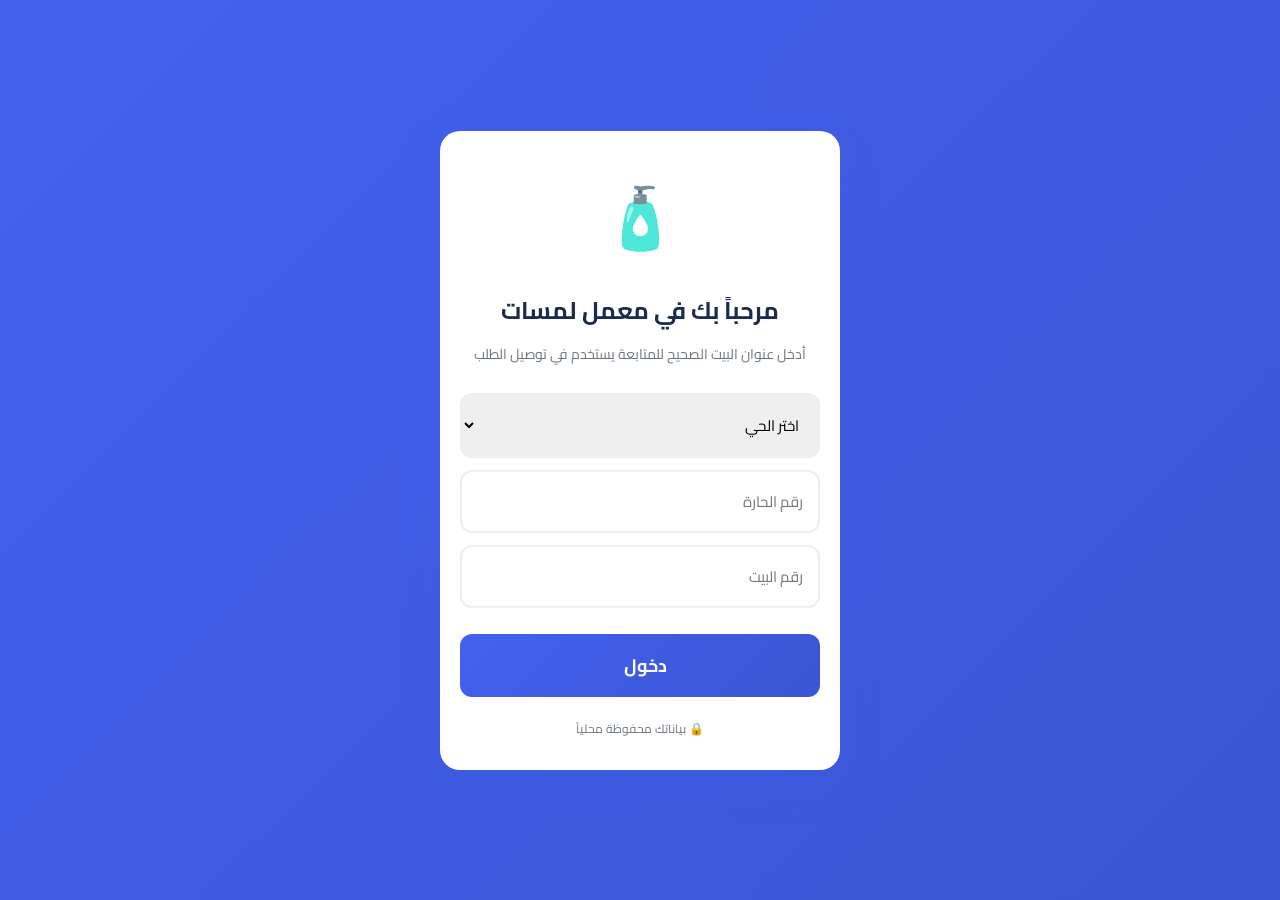
==== index.html @ c6127054 "Update index.html3.8" ====
<!DOCTYPE html>
<html lang="ar" dir="rtl">
<head>
  <meta charset="UTF-8">
  <meta name="viewport" content="width=device-width, initial-scale=1.0, maximum-scale=1.0, user-scalable=yes">
  <title>معمل لمسات للمنظفات</title>
  <link rel="stylesheet" href="style.css">
  <link href="https://fonts.googleapis.com/css2?family=Cairo:wght@400;500;600;700&display=swap" rel="stylesheet">
  <link rel="icon" href="Gemini_Generated_Image_jwv6djjwv">
</head>
<body>

<!-- شاشة الدخول -->
<div id="loginScreen" class="login-screen">
  <div class="login-box">
    <div class="login-logo">🧴</div>
    <h2>مرحباً بك في معمل لمسات</h2>
    <p class="login-subtitle">أدخل عنوان البيت الصحيح للمتابعة يستخدم في توصيل الطلب </p>
    <select id="district">
      <option value="">اختر الحي</option>
      <option>حي النهضة</option>
      <option>حي النخيل</option>
      <option>حي الرحمة</option>
      <option>حي البساتين</option>
    </select>
    <input type="text" id="street" placeholder="رقم الحارة">
    <input type="text" id="home" placeholder="رقم البيت">
    <button onclick="saveClientData()" class="login-btn">
      <span>دخول</span>
      <i class="fas fa-arrow-left"></i>
    </button>
    <p class="login-note">🔒 بياناتك محفوظة محلياً</p>
  </div>
</div>

<!-- الموقع الرئيسي -->
<div id="mainSite" style="display:none;">

  <!-- عداد الطلبات الجديد -->
  <div class="orders-counter">
    <div class="counter-content">
      <i class="fas fa-chart-line"></i>
      <span class="counter-label">عدد الطلبات المرسلة:</span>
      <span class="counter-number" id="ordersCount">0</span>
    </div>
  </div>

  <!-- منطقة الإشعارات -->
  <div id="notificationArea" class="notification-area"></div>

  <!-- الهيدر -->
  <header>
    <div class="header-right">
      <div class="logo">
        <span class="logo-icon">🧴</span>
        <span>معمل لمسات للمنظفات</span>
      </div>
      <div class="delivery-bar">
        <span>🚚 توصيل مجاني داخل حي النهضة</span>
      </div>
    </div>

    <div class="header-user">
      <div class="user-profile" onclick="showFullAddress()" id="welcomeUser">
        <i class="fas fa-map-marker-alt"></i>
        <span id="userAddress"></span>
        <i class="fas fa-chevron-down"></i>
      </div>
      
      <button onclick="toggleOrders()" class="orders-btn">
        <i class="fas fa-history"></i>
        <span>طلباتي</span>
      </button>
      <button class="logout-btn" onclick="logout()">
        <i class="fas fa-sign-out-alt"></i>
      </button>
    </div>
  </header>

  <!-- شريط العروض -->
  <div class="promo-bar">
    <div class="promo-content">
      <span class="promo-icon">🔥</span>
      <span class="promo-text">توصيل مجاني • جودة عالية • أسعار منافسة</span>
      <span class="promo-icon">✨</span>
    </div>
  </div>

  <!-- شريط البحث (بدون فلترة) -->

  <!-- المنتجات -->
  <section class="products" id="products"></section>

  <!-- قسم الملاحظات -->
  <div class="notes-section">
    <div class="notes-header">
      <i class="fas fa-pen"></i>
      <h3>ملاحظاتكم</h3>
    </div>
    <div class="notes-content">
      <select id="noteType" class="note-type">
        <option value="suggestion">💡 اقتراح</option>
        <option value="complaint">⚠️ شكوى</option>
        <option value="inquiry">❓ استفسار</option>
        <option value="praise">🌟 إشادة</option>
      </select>
      <textarea id="userNote" placeholder="اكتب ملاحظاتك أو اقتراحاتك هنا..."></textarea>
      <button onclick="sendNoteToWhatsApp()" class="send-note-btn">
        <i class="fab fa-whatsapp"></i>
        إرسال الملاحظات
      </button>
    </div>
  </div>

  <!-- السلة -->
  <div class="cart" id="cart">
    <div class="cart-header">
      <h2><i class="fas fa-shopping-cart"></i> سلة الطلبات</h2>
      <button class="close-cart" onclick="toggleCart()"><i class="fas fa-times"></i></button>
    </div>
    <div id="cartItems" class="cart-items"></div>
    <div class="cart-footer">
      <div class="cart-total" id="totalPrice">الإجمالي: 0 ₺</div>
      <div class="cart-actions">
        <button class="whatsapp" onclick="sendWhatsApp()">
          <i class="fab fa-whatsapp"></i> واتساب
        </button>
        <button class="clear" onclick="clearCart()">
          <i class="fas fa-trash"></i> تفريغ
        </button>
      </div>
    </div>
  </div>

  <!-- الطلبات السابقة -->
  <div class="orders" id="orders">
    <div class="orders-header">
      <h2><i class="fas fa-history"></i> طلباتي السابقة</h2>
      <button class="close-orders" onclick="toggleOrders()"><i class="fas fa-times"></i></button>
    </div>
    <div id="ordersList" class="orders-list"></div>
  </div>

  <!-- السلة العائمة -->
  <div class="floating-cart" onclick="toggleCart()">
    <i class="fas fa-shopping-cart"></i>
    <span id="floatingCount">0</span>
  </div>

  <!-- رسالة منبثقة -->
  <div id="toast" class="toast"></div>

</div>

<script src="script.js"></script>
</body>
</html>
---- style.css ----
:root {
  /* ألوان احترافية جديدة */
  --primary: #4361ee;
  --primary-dark: #3a56d4;
  --secondary: #4cc9f0;
  --accent: #f72585;
  --success: #06d6a0;
  --warning: #ffd166;
  --danger: #ef476f;
  --dark: #1b2b4e;
  --light: #f8f9fa;
  --gray: #6c757d;
  --white: #ffffff;
  --whatsapp: #25D366;
  --shadow: 0 10px 30px rgba(0,0,0,0.08);
  --shadow-hover: 0 15px 40px rgba(0,0,0,0.12);
  --bg-primary: #f0f2f5;
  --bg-secondary: #ffffff;
  --text-primary: #2b3a4a;
  --text-secondary: #5a6a7a;
  --card-bg: #ffffff;
  --border-color: #e9ecef;
  --input-bg: #ffffff;
  --input-text: #2b3a4a;
  --header-text: #ffffff;
  --notes-bg: linear-gradient(135deg, #4361ee 0%, #3a0ca3 100%);
}

* {
  margin: 0;
  padding: 0;
  box-sizing: border-box;
  font-family: 'Cairo', sans-serif;
}

body {
  background: var(--bg-primary);
  min-height: 100vh;
  direction: rtl;
  color: var(--text-primary);
}

/* =============== عداد الطلبات =============== */

.orders-counter {
  background: linear-gradient(135deg, var(--primary), var(--primary-dark));
  color: white;
  padding: 15px;
  margin: 15px;
  border-radius: 50px;
  box-shadow: var(--shadow-hover);
  animation: slideDown 0.5s ease;
}

.counter-content {
  display: flex;
  align-items: center;
  justify-content: center;
  gap: 15px;
  font-size: 18px;
}

.counter-content i {
  font-size: 24px;
  color: rgba(255,255,255,0.9);
}

.counter-label {
  font-weight: 500;
}

.counter-number {
  font-size: 28px;
  font-weight: bold;
  background: rgba(255,255,255,0.2);
  padding: 5px 20px;
  border-radius: 40px;
  direction: ltr;
  font-family: monospace;
  letter-spacing: 2px;
}

/* =============== منطقة الإشعارات =============== */

.notification-area {
  position: fixed;
  top: 80px;
  left: 20px;
  z-index: 3000;
  max-width: 350px;
}

.notification {
  background: white;
  border-radius: 12px;
  padding: 15px;
  margin-bottom: 10px;
  box-shadow: var(--shadow-hover);
  display: flex;
  align-items: center;
  gap: 12px;
  animation: slideInLeft 0.3s ease;
  border-right: 4px solid var(--primary);
}

.notification.success {
  border-right-color: var(--success);
}

.notification.error {
  border-right-color: var(--danger);
}

.notification.warning {
  border-right-color: var(--warning);
}

.notification i {
  font-size: 24px;
}

.notification.success i {
  color: var(--success);
}

.notification.error i {
  color: var(--danger);
}

.notification.warning i {
  color: var(--warning);
}

.notification-content {
  flex: 1;
}

.notification-title {
  font-weight: bold;
  margin-bottom: 4px;
  color: var(--dark);
}

.notification-message {
  font-size: 13px;
  color: var(--gray);
}

.notification-close {
  background: none;
  border: none;
  color: var(--gray);
  cursor: pointer;
  font-size: 16px;
}

/* =============== شاشة الدخول =============== */

.login-screen {
  position: fixed;
  inset: 0;
  background: linear-gradient(135deg, var(--primary) 0%, var(--primary-dark) 100%);
  display: flex;
  align-items: center;
  justify-content: center;
  z-index: 5000;
  padding: 15px;
  animation: fadeIn 0.5s ease;
}

.login-box {
  background: var(--white);
  padding: 30px 20px;
  border-radius: 20px;
  width: 100%;
  max-width: 400px;
  text-align: center;
  box-shadow: 0 15px 40px rgba(67, 97, 238, 0.2);
  animation: slideUp 0.5s ease;
}

.login-logo {
  font-size: 60px;
  margin-bottom: 15px;
  animation: bounce 2s infinite;
}

.login-box h2 {
  color: var(--dark);
  margin-bottom: 8px;
  font-size: 24px;
}

.login-subtitle {
  color: var(--gray);
  margin-bottom: 20px;
  font-size: 14px;
}

.login-box input,
.login-box select {
  width: 100%;
  padding: 15px;
  margin: 6px 0;
  border-radius: 12px;
  border: 2px solid #eee;
  font-size: 15px;
  transition: 0.3s;
}

.login-box input:focus,
.login-box select:focus {
  border-color: var(--primary);
  outline: none;
  box-shadow: 0 0 0 3px rgba(67, 97, 238, 0.1);
}

.login-btn {
  width: 100%;
  padding: 15px;
  margin-top: 20px;
  border: none;
  border-radius: 12px;
  background: linear-gradient(135deg, var(--primary), var(--primary-dark));
  color: white;
  font-size: 18px;
  font-weight: bold;
  cursor: pointer;
  display: flex;
  align-items: center;
  justify-content: center;
  gap: 10px;
  transition: 0.3s;
}

.login-btn:hover {
  transform: translateY(-2px);
  box-shadow: 0 10px 20px rgba(67, 97, 238, 0.3);
}

.login-note {
  margin-top: 20px;
  color: var(--gray);
  font-size: 12px;
}

/* =============== الهيدر =============== */

header {
  background: linear-gradient(135deg, var(--primary), var(--primary-dark));
  color: var(--header-text);
  padding: 15px 20px;
  display: flex;
  flex-wrap: wrap;
  justify-content: space-between;
  align-items: center;
  position: sticky;
  top: 0;
  z-index: 1000;
  box-shadow: var(--shadow);
  gap: 10px;
}

.header-right {
  flex: 1;
  min-width: 200px;
}

.logo {
  display: flex;
  align-items: center;
  gap: 8px;
  font-size: 22px;
  font-weight: bold;
  flex-wrap: wrap;
  color: white;
}

.logo-icon {
  font-size: 28px;
  animation: spin 10s linear infinite;
}

.delivery-bar {
  background: rgba(255,255,255,0.2);
  padding: 5px 12px;
  border-radius: 20px;
  margin-top: 5px;
  font-size: 13px;
  white-space: nowrap;
  overflow: hidden;
  text-overflow: ellipsis;
  max-width: 100%;
  color: white;
}

.header-user {
  display: flex;
  gap: 10px;
  align-items: center;
  flex-wrap: wrap;
  justify-content: flex-end;
}

.user-profile {
  background: rgba(255,255,255,0.2);
  padding: 8px 15px;
  border-radius: 25px;
  display: flex;
  align-items: center;
  gap: 8px;
  cursor: pointer;
  transition: 0.3s;
  font-size: 14px;
  max-width: 180px;
  color: white;
}

.user-profile span {
  white-space: nowrap;
  overflow: hidden;
  text-overflow: ellipsis;
  max-width: 100px;
  color: white;
}

.orders-btn, .logout-btn {
  padding: 8px 15px;
  border: none;
  border-radius: 25px;
  cursor: pointer;
  display: flex;
  align-items: center;
  gap: 5px;
  font-weight: 600;
  font-size: 14px;
  white-space: nowrap;
}

.orders-btn {
  background: var(--secondary);
  color: white;
}

.orders-btn:hover {
  background: #3ab7dc;
}

.logout-btn {
  background: var(--danger);
  color: white;
  width: 40px;
  height: 40px;
  border-radius: 50%;
  display: flex;
  align-items: center;
  justify-content: center;
  padding: 0;
}

.logout-btn:hover {
  background: #d64161;
}

/* =============== شريط العروض =============== */

.promo-bar {
  background: linear-gradient(135deg, var(--warning), #e6b85c);
  color: white;
  padding: 10px;
  text-align: center;
  font-weight: bold;
  font-size: 14px;
  overflow: hidden;
}

.promo-content {
  display: flex;
  align-items: center;
  justify-content: center;
  gap: 10px;
  animation: slide 15s linear infinite;
  white-space: nowrap;
}

/* =============== البحث =============== */

.search-bar {
  padding: 15px;
}

.search-box {
  position: relative;
}

.search-box i {
  position: absolute;
  right: 15px;
  top: 50%;
  transform: translateY(-50%);
  color: var(--gray);
  font-size: 16px;
}

.search-box input {
  width: 100%;
  padding: 15px 45px 15px 15px;
  border: none;
  border-radius: 30px;
  font-size: 15px;
  box-shadow: var(--shadow);
  background: var(--input-bg);
  color: var(--input-text);
  border: 1px solid var(--border-color);
}

.search-box input:focus {
  outline: none;
  border-color: var(--primary);
  box-shadow: 0 0 0 3px rgba(67, 97, 238, 0.1);
}

/* =============== المنتجات =============== */

.products {
  padding: 15px;
  display: grid;
  grid-template-columns: repeat(2, 1fr);
  gap: 15px;
}

@media (min-width: 768px) {
  .products {
    grid-template-columns: repeat(3, 1fr);
    padding: 20px;
    gap: 20px;
  }
}

@media (min-width: 1024px) {
  .products {
    grid-template-columns: repeat(4, 1fr);
    padding: 20px 30px;
    gap: 25px;
  }
}

@media (min-width: 1400px) {
  .products {
    grid-template-columns: repeat(5, 1fr);
    max-width: 1600px;
    margin: 0 auto;
  }
}

.card {
  background: var(--card-bg);
  border-radius: 16px;
  overflow: hidden;
  box-shadow: var(--shadow);
  transition: 0.3s;
  animation: fadeInUp 0.5s ease;
  height: 100%;
  display: flex;
  flex-direction: column;
  position: relative;
  border: 1px solid var(--border-color);
}

.card:hover {
  transform: translateY(-5px);
  box-shadow: var(--shadow-hover);
  border-color: var(--primary);
}

.card img {
  width: 100%;
  height: 150px;
  object-fit: cover;
  background: #f5f5f5;
}

@media (min-width: 768px) {
  .card img {
    height: 180px;
  }
}

.card-body {
  padding: 12px;
  flex: 1;
  display: flex;
  flex-direction: column;
}

.card h3 {
  color: var(--text-primary);
  margin-bottom: 5px;
  font-size: 15px;
  white-space: nowrap;
  overflow: hidden;
  text-overflow: ellipsis;
}

@media (min-width: 768px) {
  .card h3 {
    font-size: 16px;
  }
}

.price {
  color: var(--primary);
  font-weight: bold;
  font-size: 16px;
  margin: 5px 0;
}

@media (min-width: 768px) {
  .price {
    font-size: 18px;
  }
}

.card select,
.card input {
  width: 100%;
  padding: 8px;
  margin: 4px 0;
  border-radius: 8px;
  border: 1px solid var(--border-color);
  font-size: 13px;
  background: var(--input-bg);
  color: var(--input-text);
}

.card select:focus,
.card input:focus {
  outline: none;
  border-color: var(--primary);
}

.card button {
  width: 100%;
  padding: 10px;
  border: none;
  border-radius: 8px;
  background: linear-gradient(135deg, var(--primary), var(--primary-dark));
  color: white;
  font-weight: bold;
  font-size: 13px;
  cursor: pointer;
  display: flex;
  align-items: center;
  justify-content: center;
  gap: 5px;
  margin-top: 8px;
  transition: 0.3s;
}

.card button:hover:not(:disabled) {
  transform: translateY(-2px);
  box-shadow: 0 5px 15px rgba(67, 97, 238, 0.3);
}

.card button:disabled {
  background: #ccc;
  cursor: not-allowed;
  opacity: 0.7;
}

/* =============== قسم الملاحظات =============== */

.notes-section {
  background: var(--notes-bg);
  margin: 20px 15px;
  border-radius: 20px;
  padding: 20px;
  color: white;
  box-shadow: var(--shadow-hover);
  animation: fadeInUp 0.6s ease;
  position: relative;
  overflow: hidden;
}

.notes-section::before {
  content: "💬";
  position: absolute;
  left: -20px;
  bottom: -20px;
  font-size: 100px;
  opacity: 0.1;
  transform: rotate(-10deg);
}

.notes-header {
  display: flex;
  align-items: center;
  gap: 10px;
  margin-bottom: 15px;
}

.notes-header i {
  font-size: 28px;
  color: rgba(255,255,255,0.9);
}

.notes-header h3 {
  font-size: 22px;
  font-weight: bold;
  color: white;
}

.notes-content {
  display: flex;
  flex-direction: column;
  gap: 15px;
}

.note-type {
  padding: 12px;
  border: none;
  border-radius: 12px;
  font-size: 14px;
  background: rgba(255,255,255,0.95);
  cursor: pointer;
}

.notes-content textarea {
  width: 100%;
  height: 100px;
  padding: 15px;
  border: none;
  border-radius: 15px;
  font-size: 15px;
  font-family: 'Cairo', sans-serif;
  resize: vertical;
  background: rgba(255,255,255,0.95);
  transition: 0.3s;
}

.notes-content textarea:focus {
  outline: none;
  box-shadow: 0 0 0 3px rgba(255,255,255,0.5);
  background: white;
}

.send-note-btn {
  background: var(--whatsapp);
  color: white;
  border: none;
  border-radius: 15px;
  padding: 15px;
  font-size: 16px;
  font-weight: bold;
  cursor: pointer;
  display: flex;
  align-items: center;
  justify-content: center;
  gap: 10px;
  transition: 0.3s;
  box-shadow: 0 5px 15px rgba(37, 211, 102, 0.3);
}

.send-note-btn:hover {
  transform: translateY(-3px);
  box-shadow: 0 8px 25px rgba(37, 211, 102, 0.4);
}

/* =============== السلة =============== */

.cart {
  position: fixed;
  left: -100%;
  top: 0;
  width: 100%;
  max-width: 380px;
  height: 100%;
  background: var(--card-bg);
  box-shadow: 5px 0 30px rgba(0,0,0,0.2);
  transition: 0.3s ease-in-out;
  z-index: 2000;
  display: flex;
  flex-direction: column;
}

.cart.active {
  left: 0;
}

.cart-header {
  padding: 15px;
  background: linear-gradient(135deg, var(--primary), var(--primary-dark));
  color: white;
  display: flex;
  justify-content: space-between;
  align-items: center;
}

.cart-header h2 {
  font-size: 18px;
  display: flex;
  align-items: center;
  gap: 8px;
  color: white;
}

.close-cart {
  background: rgba(255,255,255,0.2);
  border: none;
  color: white;
  width: 35px;
  height: 35px;
  border-radius: 50%;
  cursor: pointer;
  transition: 0.3s;
}

.close-cart:hover {
  background: rgba(255,255,255,0.3);
}

.cart-items {
  flex: 1;
  overflow-y: auto;
  padding: 15px;
}

.cart-user {
  background: linear-gradient(135deg, var(--secondary), #3ab7dc);
  color: white;
  padding: 12px;
  border-radius: 12px;
  margin-bottom: 15px;
  font-size: 13px;
}

.cart-item {
  background: #f8f9fa;
  padding: 12px;
  margin-bottom: 8px;
  border-radius: 10px;
  display: flex;
  justify-content: space-between;
  align-items: center;
  font-size: 13px;
  gap: 8px;
  flex-wrap: wrap;
  border: 1px solid var(--border-color);
}

.cart-footer {
  padding: 15px;
  background: #f8f9fa;
  border-top: 2px solid var(--border-color);
}

.cart-total {
  font-size: 18px;
  font-weight: bold;
  color: var(--text-primary);
  margin-bottom: 12px;
  text-align: center;
}

.cart-actions {
  display: grid;
  grid-template-columns: 1fr 1fr;
  gap: 8px;
}

.cart-actions button {
  padding: 12px;
  font-size: 13px;
  border: none;
  border-radius: 10px;
  font-weight: bold;
  cursor: pointer;
  display: flex;
  align-items: center;
  justify-content: center;
  gap: 5px;
}

.whatsapp {
  background: var(--whatsapp);
  color: white;
}

.whatsapp:hover {
  background: #20b859;
}

.clear {
  background: var(--danger);
  color: white;
}

.clear:hover {
  background: #d64161;
}

/* =============== الطلبات السابقة =============== */

.orders {
  position: fixed;
  right: -100%;
  top: 0;
  width: 100%;
  max-width: 380px;
  height: 100%;
  background: var(--card-bg);
  box-shadow: -5px 0 30px rgba(0,0,0,0.2);
  transition: 0.3s ease-in-out;
  z-index: 2000;
  display: flex;
  flex-direction: column;
}

.orders.active {
  right: 0;
}

.orders-header {
  padding: 15px;
  background: linear-gradient(135deg, var(--secondary), #3ab7dc);
  color: white;
  display: flex;
  justify-content: space-between;
  align-items: center;
}

.orders-header h2 {
  font-size: 18px;
  display: flex;
  align-items: center;
  gap: 8px;
  color: white;
}

.close-orders {
  background: rgba(255,255,255,0.2);
  border: none;
  color: white;
  width: 35px;
  height: 35px;
  border-radius: 50%;
  cursor: pointer;
  transition: 0.3s;
}

.orders-list {
  flex: 1;
  overflow-y: auto;
  padding: 15px;
}

.order-item {
  background: #f8f9fa;
  padding: 15px;
  border-radius: 12px;
  margin-bottom: 12px;
  font-size: 13px;
  border-right: 3px solid var(--primary);
  word-break: break-word;
  border: 1px solid var(--border-color);
}

.clear-orders-btn {
  width: 100%;
  padding: 12px;
  margin-bottom: 15px;
  background: var(--danger);
  color: white;
  border: none;
  border-radius: 10px;
  font-weight: bold;
  cursor: pointer;
  display: flex;
  align-items: center;
  justify-content: center;
  gap: 5px;
}

.clear-orders-btn:hover {
  background: #d64161;
}

/* =============== السلة العائمة =============== */

.floating-cart {
  position: fixed;
  bottom: 20px;
  left: 20px;
  background: linear-gradient(135deg, var(--primary), var(--primary-dark));
  color: white;
  width: 55px;
  height: 55px;
  border-radius: 50%;
  display: flex;
  align-items: center;
  justify-content: center;
  font-size: 24px;
  box-shadow: var(--shadow-hover);
  cursor: pointer;
  z-index: 1500;
  animation: bounce 2s infinite;
}

.floating-cart span {
  position: absolute;
  top: -5px;
  right: -5px;
  background: var(--danger);
  width: 22px;
  height: 22px;
  font-size: 12px;
  display: flex;
  align-items: center;
  justify-content: center;
  border-radius: 50%;
}

/* =============== الرسالة المنبثقة =============== */

.toast {
  position: fixed;
  bottom: 80px;
  left: 50%;
  transform: translateX(-50%);
  background: var(--dark);
  color: white;
  padding: 10px 20px;
  border-radius: 30px;
  font-size: 13px;
  opacity: 0;
  transition: 0.3s;
  z-index: 4000;
  box-shadow: var(--shadow-hover);
  white-space: nowrap;
  max-width: 90%;
  overflow: hidden;
  text-overflow: ellipsis;
  pointer-events: none;
}

/* =============== تحسينات الجوال =============== */

@media (max-width: 767px) {
  header {
    flex-direction: column;
    align-items: stretch;
    padding: 12px;
  }
  
  .header-right {
    width: 100%;
    text-align: center;
  }
  
  .logo {
    justify-content: center;
  }
  
  .header-user {
    justify-content: space-between;
    width: 100%;
  }
  
  .user-profile {
    flex: 1;
    max-width: none;
  }
  
  .user-profile span {
    max-width: 120px;
  }
  
  .cart, .orders {
    max-width: 100%;
  }
  
  .cart-item {
    flex-direction: column;
    align-items: flex-start;
  }
  
  .cart-item > div:last-child {
    width: 100%;
    display: flex;
    justify-content: space-between;
    align-items: center;
  }
  
  button {
    min-height: 44px;
  }
  
  .notes-section {
    margin: 15px;
    padding: 15px;
  }
  
  .orders-counter {
    margin: 10px;
    padding: 12px;
  }
  
  .counter-content {
    font-size: 14px;
  }
  
  .counter-number {
    font-size: 20px;
    padding: 3px 12px;
  }
}

/* =============== دعم الشاشات الأفقية =============== */

@media (max-width: 900px) and (orientation: landscape) {
  .cart, .orders {
    max-width: 100%;
    height: 90%;
    top: 5%;
    border-radius: 15px;
  }
  
  .cart.active, .orders.active {
    left: 5%;
    right: 5%;
    width: 90%;
  }
  
  .floating-cart {
    bottom: 10px;
    left: 10px;
  }
}

/* =============== الحركات =============== */

@keyframes fadeIn {
  from { opacity: 0; }
  to { opacity: 1; }
}

@keyframes fadeInUp {
  from {
    opacity: 0;
    transform: translateY(20px);
  }
  to {
    opacity: 1;
    transform: translateY(0);
  }
}

@keyframes slideUp {
  from {
    opacity: 0;
    transform: translateY(30px);
  }
  to {
    opacity: 1;
    transform: translateY(0);
  }
}

@keyframes slideDown {
  from {
    opacity: 0;
    transform: translateY(-20px);
  }
  to {
    opacity: 1;
    transform: translateY(0);
  }
}

@keyframes slideInLeft {
  from {
    opacity: 0;
    transform: translateX(50px);
  }
  to {
    opacity: 1;
    transform: translateX(0);
  }
}

@keyframes bounce {
  0%, 100% { transform: translateY(0); }
  50% { transform: translateY(-5px); }
}

@keyframes slide {
  from { transform: translateX(100%); }
  to { transform: translateX(-100%); }
}

@keyframes spin {
  from { transform: rotate(0deg); }
  to { transform: rotate(360deg); }
}

/* =============== التمرير المخصص =============== */

::-webkit-scrollbar {
  width: 5px;
  height: 5px;
}

::-webkit-scrollbar-track {
  background: #f1f1f1;
}

::-webkit-scrollbar-thumb {
  background: linear-gradient(135deg, var(--primary), var(--primary-dark));
  border-radius: 5px;
}
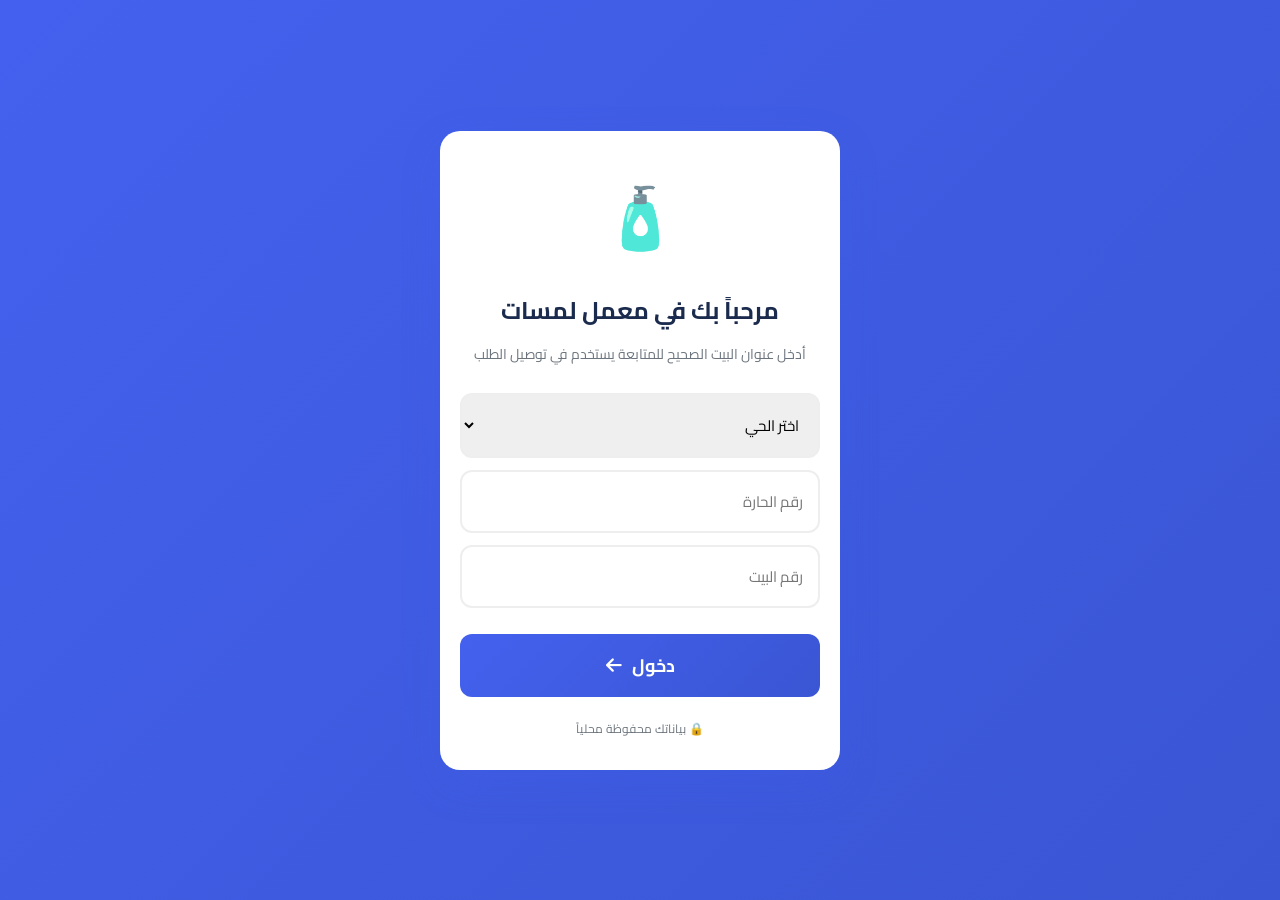
==== commit 54e46867: "Update index.html4" ====
--- a/index.html
+++ b/index.html
@@ -7,6 +7,8 @@
   <link rel="stylesheet" href="style.css">
   <link href="https://fonts.googleapis.com/css2?family=Cairo:wght@400;500;600;700&display=swap" rel="stylesheet">
   <link rel="icon" href="Gemini_Generated_Image_jwv6djjwv">
+    <link rel="stylesheet" href="https://cdnjs.cloudflare.com/ajax/libs/font-awesome/6.0.0/css/all.min.css">
+
 </head>
 <body>
 
@@ -157,3 +159,4 @@
 </html>
 
 
+
--- a/style.css
+++ b/style.css
@@ -356,10 +356,17 @@
   align-items: center;
   justify-content: center;
   padding: 0;
+  transition: all 0.3s ease;
+}
+
+.logout-btn i {
+  font-size: 18px;
+  color: white;
 }
 
 .logout-btn:hover {
   background: #d64161;
+  transform: rotate(180deg);
 }
 
 /* =============== شريط العروض =============== */
@@ -677,10 +684,12 @@
   height: 100%;
   background: var(--card-bg);
   box-shadow: 5px 0 30px rgba(0,0,0,0.2);
-  transition: 0.3s ease-in-out;
+  transition: left 0.3s ease-in-out;
   z-index: 2000;
   display: flex;
   flex-direction: column;
+  visibility: visible;
+  opacity: 1;
 }
 
 .cart.active {
@@ -702,6 +711,7 @@
   align-items: center;
   gap: 8px;
   color: white;
+  margin: 0;
 }
 
 .close-cart {
@@ -712,17 +722,28 @@
   height: 35px;
   border-radius: 50%;
   cursor: pointer;
+  display: flex;
+  align-items: center;
+  justify-content: center;
   transition: 0.3s;
+  padding: 0;
+}
+
+.close-cart i {
+  font-size: 16px;
+  color: white;
 }
 
 .close-cart:hover {
   background: rgba(255,255,255,0.3);
+  transform: rotate(90deg);
 }
 
 .cart-items {
   flex: 1;
   overflow-y: auto;
   padding: 15px;
+  display: block;
 }
 
 .cart-user {
@@ -752,6 +773,7 @@
   padding: 15px;
   background: #f8f9fa;
   border-top: 2px solid var(--border-color);
+  display: block;
 }
 
 .cart-total {
@@ -1118,3 +1140,155 @@
   background: linear-gradient(135deg, var(--primary), var(--primary-dark));
   border-radius: 5px;
 }
+/* =============== نافذة معاينة الصور =============== */
+
+.image-modal {
+  display: none;
+  position: fixed;
+  z-index: 10000;
+  left: 0;
+  top: 0;
+  width: 100%;
+  height: 100%;
+  background-color: rgba(0, 0, 0, 0.95);
+  backdrop-filter: blur(5px);
+  animation: fadeIn 0.3s ease;
+}
+
+.image-modal.active {
+  display: flex;
+  align-items: center;
+  justify-content: center;
+  flex-direction: column;
+}
+
+.modal-content {
+  max-width: 90%;
+  max-height: 80%;
+  object-fit: contain;
+  border-radius: 8px;
+  box-shadow: 0 5px 30px rgba(0,0,0,0.5);
+  animation: zoomIn 0.3s ease;
+  border: 3px solid white;
+}
+
+.close-modal {
+  position: absolute;
+  top: 20px;
+  right: 30px;
+  color: white;
+  font-size: 40px;
+  font-weight: bold;
+  cursor: pointer;
+  transition: 0.3s;
+  width: 50px;
+  height: 50px;
+  display: flex;
+  align-items: center;
+  justify-content: center;
+  background: rgba(255,255,255,0.2);
+  border-radius: 50%;
+  z-index: 10001;
+}
+
+.close-modal:hover {
+  color: var(--danger);
+  background: rgba(255,255,255,0.3);
+  transform: rotate(90deg);
+}
+
+.modal-caption {
+  color: white;
+  font-size: 18px;
+  padding: 15px;
+  text-align: center;
+  max-width: 80%;
+  background: rgba(0,0,0,0.5);
+  border-radius: 30px;
+  margin-top: 15px;
+  font-weight: bold;
+}
+
+/* تأثيرات للصور في المنتجات */
+.card img {
+  cursor: pointer;
+  transition: transform 0.3s ease, opacity 0.3s ease;
+}
+
+.card img:hover {
+  opacity: 0.9;
+  transform: scale(1.02);
+}
+
+/* زر تحميل الصورة */
+.download-image {
+  position: absolute;
+  bottom: 80px;
+  left: 50%;
+  transform: translateX(-50%);
+  background: var(--primary);
+  color: white;
+  border: none;
+  border-radius: 50px;
+  padding: 12px 25px;
+  font-size: 16px;
+  cursor: pointer;
+  display: flex;
+  align-items: center;
+  gap: 8px;
+  z-index: 10001;
+  transition: 0.3s;
+  box-shadow: 0 5px 15px rgba(67, 97, 238, 0.3);
+}
+
+.download-image:hover {
+  background: var(--primary-dark);
+  transform: translateX(-50%) translateY(-3px);
+  box-shadow: 0 8px 25px rgba(67, 97, 238, 0.4);
+}
+
+.download-image i {
+  font-size: 18px;
+}
+
+@keyframes zoomIn {
+  from {
+    transform: scale(0.8);
+    opacity: 0;
+  }
+  to {
+    transform: scale(1);
+    opacity: 1;
+  }
+}
+
+/* تحسين للوضع الليلي */
+body.dark-mode .modal-content {
+  border-color: var(--primary);
+}
+
+body.dark-mode .close-modal {
+  background: rgba(255,255,255,0.1);
+}
+
+/* تحسين للجوال */
+@media (max-width: 767px) {
+  .close-modal {
+    top: 10px;
+    right: 15px;
+    width: 40px;
+    height: 40px;
+    font-size: 30px;
+  }
+  
+  .modal-caption {
+    font-size: 16px;
+    padding: 10px;
+  }
+  
+  .download-image {
+    bottom: 60px;
+    padding: 10px 20px;
+    font-size: 14px;
+  }
+}
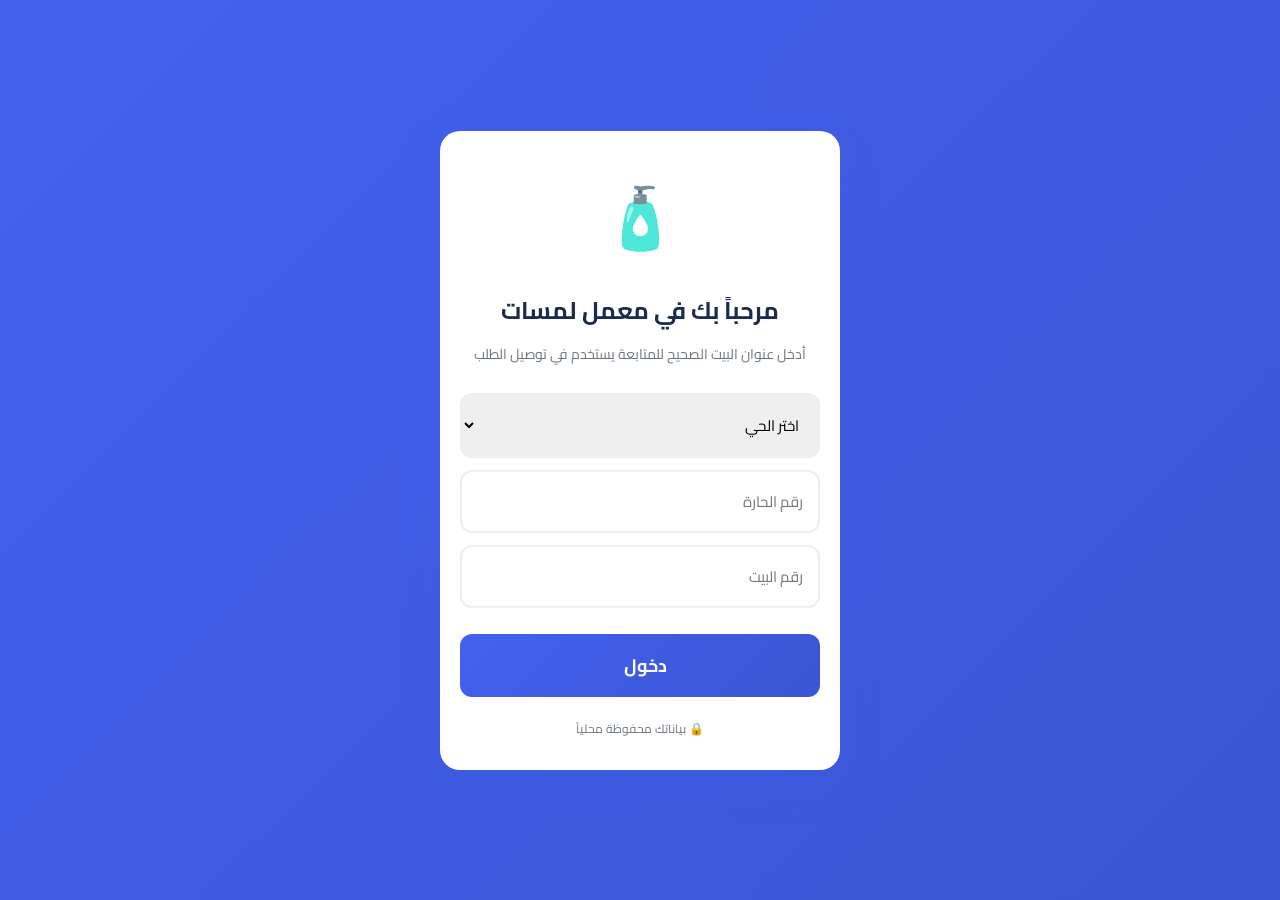
==== commit f1ef7d30: "Update index.html42" ====
--- a/index.html
+++ b/index.html
@@ -7,7 +7,7 @@
   <link rel="stylesheet" href="style.css">
   <link href="https://fonts.googleapis.com/css2?family=Cairo:wght@400;500;600;700&display=swap" rel="stylesheet">
   <link rel="icon" href="Gemini_Generated_Image_jwv6djjwv">
-    <link rel="stylesheet" href="https://cdnjs.cloudflare.com/ajax/libs/font-awesome/6.0.0/css/all.min.css">
+  <link href="https://fonts.googleapis.com/css2?family=Cairo:wght@400;500;600;700&display=swap" rel="stylesheet">
 
 </head>
 <body>
@@ -160,3 +160,4 @@
 
 
 
+
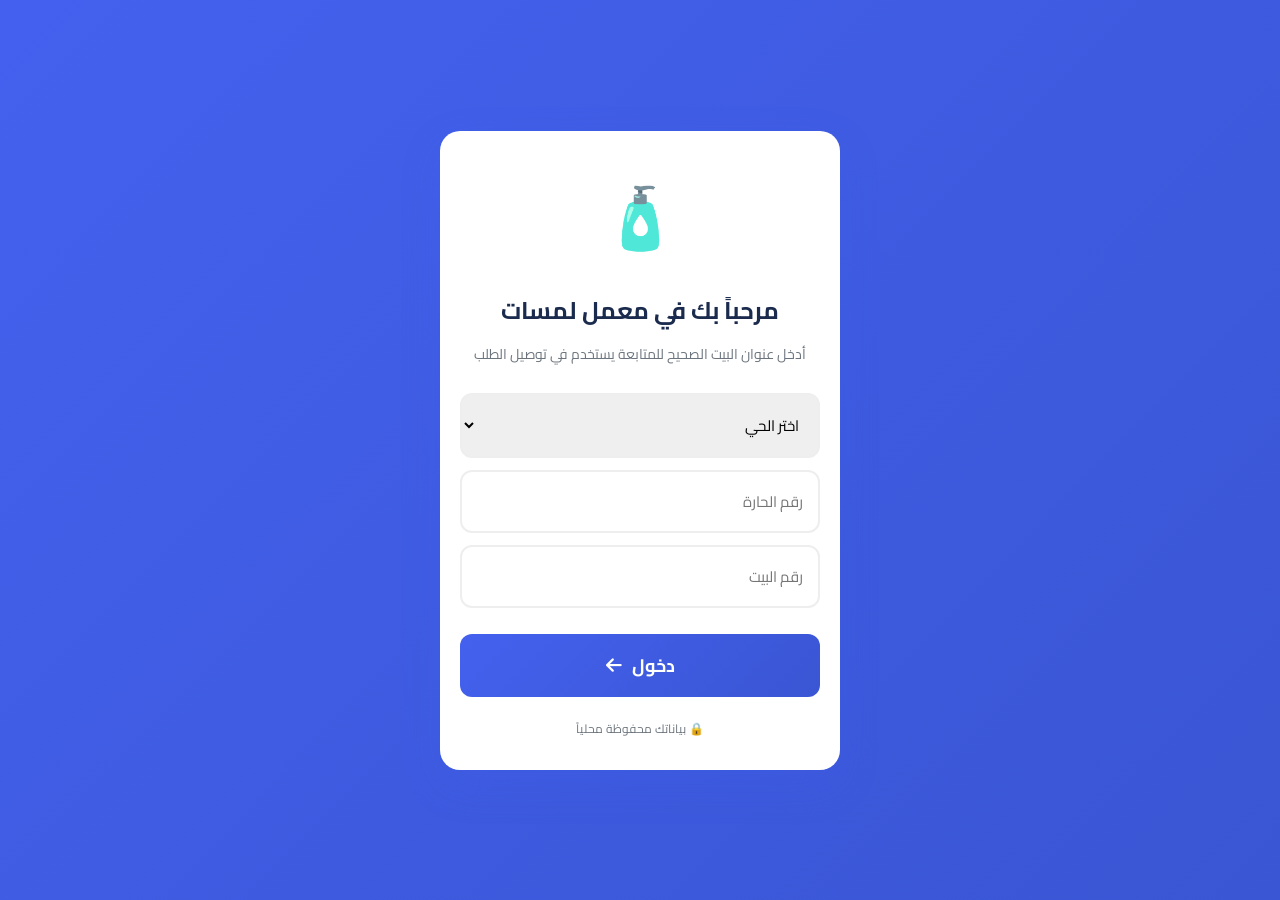
==== commit 3171990a: "Update index.html7" ====
--- a/index.html
+++ b/index.html
@@ -5,8 +5,8 @@
   <meta name="viewport" content="width=device-width, initial-scale=1.0, maximum-scale=1.0, user-scalable=yes">
   <title>معمل لمسات للمنظفات</title>
   <link rel="stylesheet" href="style.css">
-  <link href="https://fonts.googleapis.com/css2?family=Cairo:wght@400;500;600;700&display=swap" rel="stylesheet">
-  <link rel="icon" href="Gemini_Generated_Image_jwv6djjwv">
+  <link rel="stylesheet" href="https://cdnjs.cloudflare.com/ajax/libs/font-awesome/6.0.0/css/all.min.css">
+
   <link href="https://fonts.googleapis.com/css2?family=Cairo:wght@400;500;600;700&display=swap" rel="stylesheet">
 
 </head>
@@ -161,3 +161,5 @@
 
 
 
+
+
